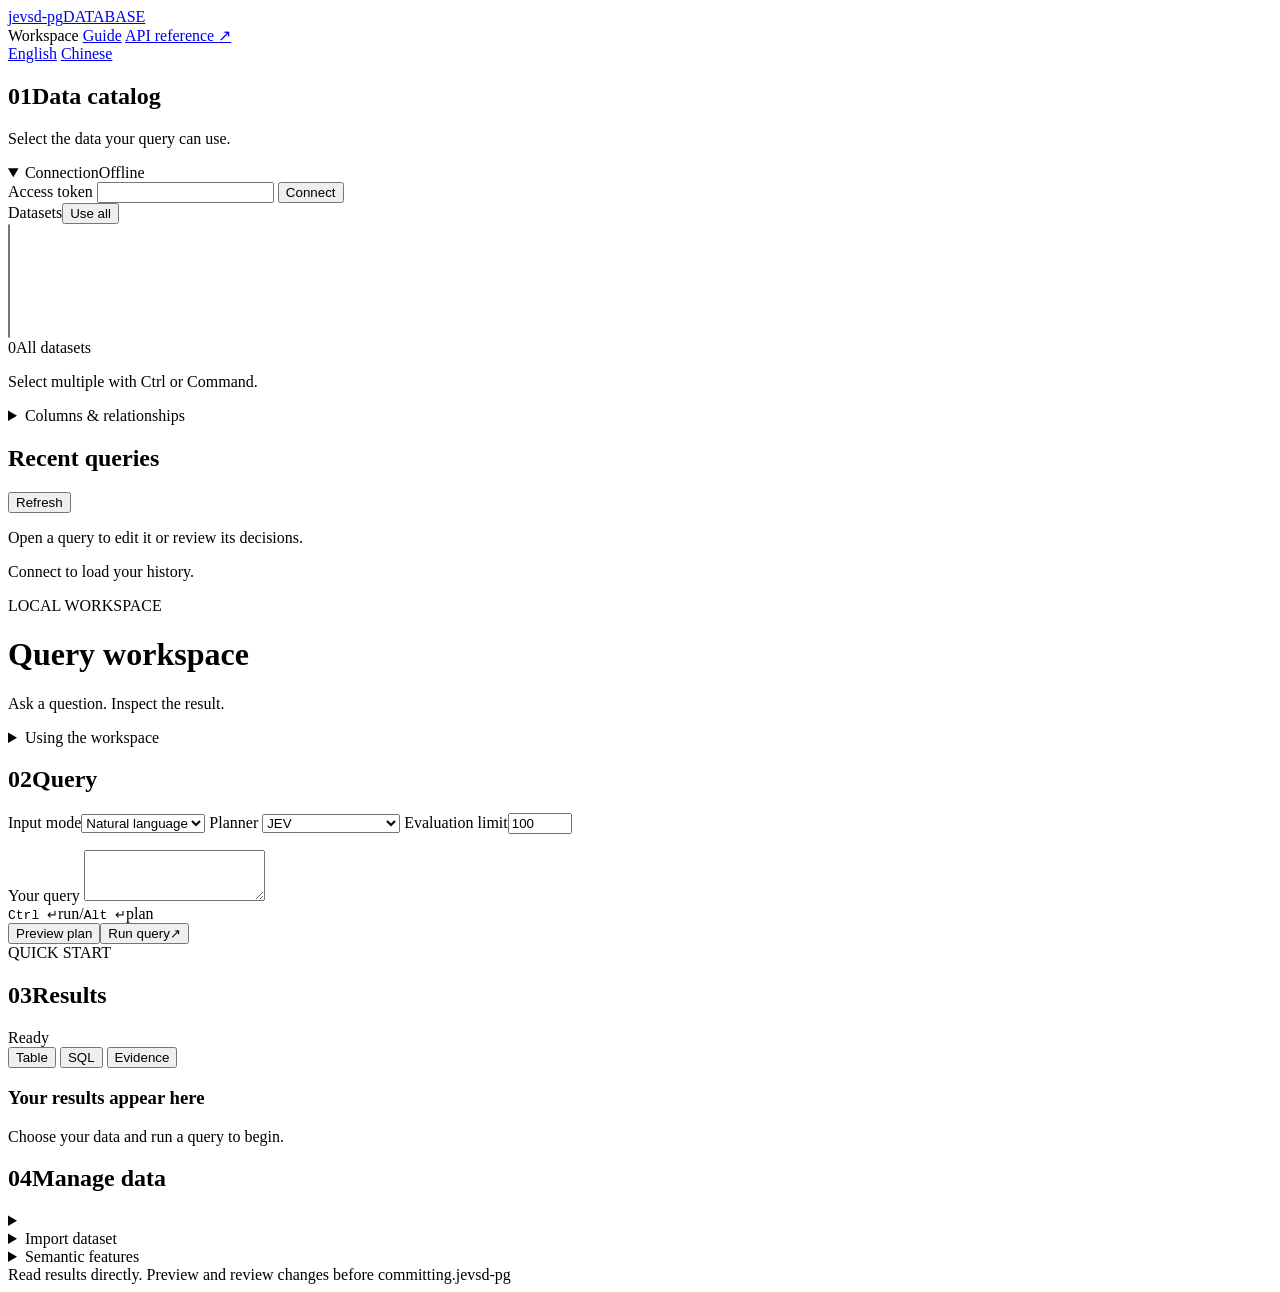
==== sdd/web/explore.html @ ecea7d8a "Rename to jevsd-pg and support configurable JEV providers" ====
<!doctype html>
<html lang="en">
  <head>
    <meta charset="utf-8" />
    <meta name="viewport" content="width=device-width,initial-scale=1" />
    <title>jevsd-pg · Database workspace</title>
    <link rel="stylesheet" href="/ask-assets/explore.css" />
    <script src="/ask-assets/locales.js" defer></script>
    <script src="/ask-assets/explore.js" defer></script>
    <script src="/ask-assets/features.js" defer></script>
    <script src="/ask-assets/hybrid-view.js" defer></script>
    <script src="/ask-assets/planning.js" defer></script>
    <script src="/ask-assets/history.js" defer></script>
    <script src="/ask-assets/text-import.js" defer></script>
  </head>
  <body>
    <header class="topbar">
      <a id="brand-home" class="brand" href="/ask" aria-label="jevsd-pg">
        <span class="mark" aria-hidden="true"
          ><i></i><i></i><i></i><i></i><i></i><i></i><i></i><i></i><i></i
        ></span>
        <span class="brand-name">jevsd-pg</span
        ><span class="brand-label" data-i18n="brand">DATABASE</span>
      </a>
      <nav class="topnav" data-i18n-aria-label="workspace">
        <span class="current" data-i18n="workspace">Workspace</span>
        <a href="#workspace-guide" data-i18n="workspaceGuide">Guide</a>
        <a href="/docs"
          ><span data-i18n="api">API reference</span> <span aria-hidden="true">↗</span></a
        >
      </nav>
      <nav class="language-switch" data-i18n-aria-label="language">
        <a href="/ask/en" data-language="en" data-i18n="english">English</a>
        <a href="/ask/zh" data-language="zh" data-i18n="chinese">Chinese</a>
      </nav>
    </header>
    <div class="app-layout">
      <aside class="sidebar" data-i18n-aria-label="catalog">
        <h2 class="section-label">
          <span class="index">01</span><span data-i18n="catalog">Data catalog</span>
        </h2>
        <p data-i18n="catalogHint">Select the data your query can use.</p>
        <details class="connection-block" id="connection-panel" open>
          <summary>
            <span data-i18n="connectionSettings">Connection</span
            ><span class="connection-badge" id="connection-badge"
              ><span id="connection" role="status" data-i18n="disconnected">Offline</span></span
            >
          </summary>
          <label for="token" data-i18n="token">Access token</label>
          <input
            id="token"
            type="password"
            autocomplete="off"
            data-i18n-placeholder="tokenPlaceholder"
          />
          <button id="connect" data-i18n="connect">Connect</button>
          <p id="connection-error" class="connection-error" role="alert" hidden></p>
        </details>
        <div class="sidebar-heading">
          <label for="datasets" data-i18n="datasets">Datasets</label
          ><button id="all-datasets" class="text-button" data-i18n="allDatasets">Use all</button>
        </div>
        <select id="datasets" multiple size="7" data-i18n-aria-label="datasets"></select>
        <div class="catalog-meta">
          <span id="catalog-count">0</span><span id="scope" data-i18n="scopeAll">All datasets</span>
        </div>
        <p class="hint" data-i18n="datasetHint">Select multiple with Ctrl or Command.</p>
        <details class="schema-disclosure">
          <summary data-i18n="columns">Columns & relationships</summary>
          <pre id="schema" data-i18n="catalogDisconnected">Connect to load your datasets.</pre>
        </details>
        <section class="history-panel" aria-labelledby="history-heading">
          <div class="sidebar-heading">
            <h2 id="history-heading" class="section-label" data-i18n="historyTitle">
              Recent queries
            </h2>
            <button id="refresh-history" class="text-button" data-i18n="historyRefresh">
              Refresh
            </button>
          </div>
          <p class="hint" data-i18n="historyHint">
            Open a query to edit it or review its decisions.
          </p>
          <p id="history-status" class="hint" role="status" data-i18n="historyConnect">
            Connect to load your history.
          </p>
          <ol id="history-list" class="history-list"></ol>
          <button id="history-more" class="text-button" data-i18n="historyMore" hidden>
            Load older queries
          </button>
        </section>
        <div class="sidebar-bottom">
          <span class="cross" aria-hidden="true"></span
          ><span data-i18n="localWorkspace">LOCAL WORKSPACE</span>
        </div>
      </aside>
      <main class="workspace">
        <div class="workspace-heading">
          <div>
            <h1 data-i18n="heading">Query workspace</h1>
            <p data-i18n="subtitle">Ask a question. Inspect the result.</p>
          </div>
          <div class="system-glyph" aria-hidden="true">
            <span></span><span></span><span></span><span></span>
          </div>
        </div>
        <section id="history-context" class="history-context" hidden>
          <div>
            <strong data-i18n="historyEditing">Editing a saved query</strong>
            <p id="history-original"></p>
            <p class="hint" data-i18n="historyPreserved">
              Your next run creates a new entry. The original query is kept.
            </p>
          </div>
          <div class="button-group">
            <button
              id="history-edit-question"
              type="button"
              class="secondary"
              data-i18n="historyEditQuestion"
            >
              Edit question
            </button>
            <button
              id="history-edit-sql"
              type="button"
              class="secondary"
              data-i18n="historyEditSql"
            >
              Edit SQL
            </button>
            <button id="history-review" type="button" class="secondary" data-i18n="historyReview">
              Review saved decisions
            </button>
            <button id="history-new" type="button" class="text-button" data-i18n="historyNew">
              New query
            </button>
          </div>
          <p id="history-warning" class="hint" role="status" hidden></p>
        </section>
        <details id="workspace-guide" class="workspace-guide">
          <summary data-i18n="workspaceGuideTitle">Using the workspace</summary>
          <div class="guide-grid">
            <article>
              <h3 data-i18n="guideQueryTitle">Ask and preview</h3>
              <p data-i18n="guideQueryBody"></p>
            </article>
            <article>
              <h3 data-i18n="guideReviewTitle">Review an interpretation</h3>
              <p data-i18n="guideReviewBody"></p>
            </article>
            <article>
              <h3 data-i18n="guideHistoryTitle">Revise a saved query</h3>
              <p data-i18n="guideHistoryBody"></p>
            </article>
            <article>
              <h3 data-i18n="guideExtractTitle">Turn text into records</h3>
              <p data-i18n="guideExtractBody"></p>
            </article>
          </div>
          <p class="hint" data-i18n="guideStatesBody"></p>
        </details>
        <form id="query-form" class="query-panel">
          <div class="query-toolbar">
            <h2 class="section-label">
              <span class="index">02</span><span data-i18n="query">Query</span>
            </h2>
            <div class="query-controls">
              <label
                ><span class="sr-only" data-i18n="input">Input mode</span
                ><select id="mode">
                  <option value="natural" data-i18n="natural">Natural language</option>
                  <option value="sql">SQL</option>
                </select></label
              >
              <label><span class="sr-only" data-i18n="plannerMode">Planner</span>
                <select id="planner-mode" aria-label="Planner" data-i18n-aria-label="plannerMode">
                  <option value="jev" data-i18n="jevMode">JEV</option>
                  <option value="hybrid" data-i18n="hybridMode">Hybrid · LLM + JEV</option>
                </select></label>
              <label for="budget" data-i18n-title="budgetHint"
                ><span data-i18n="budget">Evaluation limit</span
                ><input id="budget" type="number" min="0" max="1000" value="100"
              /></label>
            </div>
          </div>
          <p id="planner-help" class="planner-help" aria-live="polite"></p>
          <div class="editor">
            <label class="sr-only" for="question" data-i18n="question">Your query</label>
            <textarea
              id="question"
              rows="3"
              maxlength="30000"
              spellcheck="false"
              data-i18n-placeholder="questionPlaceholder"
              required
            ></textarea>
          </div>
          <div class="query-actions">
            <span class="shortcut"
              ><kbd>Ctrl ↵</kbd><span data-i18n="runShortcut">run</span
              ><span class="divider">/</span><kbd>Alt ↵</kbd
              ><span data-i18n="planShortcut">plan</span></span
            >
            <div class="button-group">
              <button type="button" id="preview" class="secondary" data-i18n="plan">
                Preview plan</button
              ><button type="submit" id="run">
                <span data-i18n="run">Run query</span><span aria-hidden="true">↗</span>
              </button>
            </div>
          </div>
        </form>
        <div class="examples" id="examples"><span data-i18n="examples">QUICK START</span></div>
        <section id="output" class="output" aria-live="polite">
          <div class="output-heading">
            <h2 class="section-label">
              <span class="index">03</span><span data-i18n="results">Results</span>
            </h2>
            <span id="status" role="status" data-i18n="ready">Ready</span>
          </div>
          <section id="planning-review" class="planning-review" hidden>
            <h3 data-i18n="reviewTitle">Review the interpretation</h3>
            <p id="review-request" class="review-request"></p>
            <p id="review-reason"></p>
            <p class="hint" data-i18n="reviewHint">
              Change a decision, then rebuild the plan. No query runs during correction.
            </p>
            <div class="review-proposal">
              <h4 id="review-proposal-title"></h4>
              <p id="review-proposal-note" class="hint"></p>
              <pre id="review-proposal-sql"></pre>
              <button
                id="edit-proposal-sql"
                type="button"
                class="secondary"
                data-i18n="reviewSql"
                hidden
              >
                Edit proposed SQL
              </button>
            </div>
            <div id="review-unresolved" class="review-unresolved" hidden>
              <h4 data-i18n="reviewUnresolvedTitle">Unresolved parts</h4>
              <ul id="review-unresolved-list"></ul>
            </div>
            <div id="review-decisions"></div>
            <details id="review-more">
              <summary data-i18n="reviewAll">All planning decisions</summary>
              <div id="review-other-decisions"></div>
            </details>
            <p class="hint" data-i18n="reviewScoreHint">
              Model scores express uncertainty; they are not measured accuracy.
            </p>
            <div class="actions">
              <button id="rebuild-plan" class="secondary" data-i18n="reviewRebuild">
                Rebuild plan
              </button>
              <button id="confirm-plan" data-i18n="reviewConfirm">Confirm and run query</button>
            </div>
          </section>
          <div class="result-tabs" role="tablist" data-i18n-aria-label="results">
            <button
              id="tab-table"
              role="tab"
              aria-selected="true"
              aria-controls="panel-table"
              data-i18n="tableTab"
            >
              Table
            </button>
            <button
              id="tab-sql"
              role="tab"
              aria-selected="false"
              tabindex="-1"
              aria-controls="panel-sql"
              data-i18n="sqlTab"
            >
              SQL
            </button>
            <button
              id="tab-evidence"
              role="tab"
              aria-selected="false"
              tabindex="-1"
              aria-controls="panel-evidence"
              data-i18n="evidenceTab"
            >
              Evidence
            </button>
          </div>
          <div id="metrics" class="metrics"></div>
          <div id="panel-table" role="tabpanel" aria-labelledby="tab-table" tabindex="0">
            <div id="output-empty" class="empty-state">
              <div class="empty-symbol" aria-hidden="true"></div>
              <h3 data-i18n="emptyTitle">Your results appear here</h3>
              <p data-i18n="emptyHint">Choose your data and run a query to begin.</p>
            </div>
            <p id="answer"></p>
            <div id="table"></div>
          </div>
          <div
            id="panel-sql"
            class="code-panel"
            role="tabpanel"
            aria-labelledby="tab-sql"
            tabindex="0"
            hidden
          >
            <span class="code-label" data-i18n="generatedSql">Generated SQL</span>
            <pre id="sql" data-i18n="noSql">No query generated yet.</pre>
            <button id="review-sql" class="secondary" data-i18n="reviewSql" hidden>
              Edit proposed SQL
            </button>
          </div>
          <div
            id="panel-evidence"
            class="code-panel"
            role="tabpanel"
            aria-labelledby="tab-evidence"
            tabindex="0"
            hidden
          >
            <span class="code-label" data-i18n="evidence">Plan & semantic evidence</span>
            <pre id="details" data-i18n="noEvidence">
Run a query to inspect its plan and evidence.</pre
            >
          </div>
          <div id="mutation" hidden>
            <strong data-i18n="mutationTitle">Review this change</strong>
            <p id="mutation-description"></p>
            <span class="code-label" data-i18n="proposedValues">Proposed values</span>
            <pre id="mutation-values"></pre>
            <button id="commit" data-i18n="commit">Commit changes</button>
          </div>
        </section>
        <h2 class="section-label tools-heading">
          <span class="index">04</span><span data-i18n="dataTools">Manage data</span>
        </h2>
        <div class="tools">
          <details id="text-import-panel" class="tool">
            <summary data-extract-label="title"></summary>
            <div class="tool-body">
              <p data-extract-label="hint"></p>
              <fieldset id="extract-definition">
                <label for="extract-destination" data-extract-label="destination"></label><select id="extract-destination"></select>
                <label for="extract-dataset-name" data-extract-label="name"></label><input id="extract-dataset-name" maxlength="120" />
                <label for="extract-row" data-extract-label="row"></label><textarea id="extract-row" rows="2" maxlength="4000"></textarea>
                <label for="extract-mode" data-extract-label="mode"></label><select id="extract-mode"></select>
                <h3 data-extract-label="columns"></h3><div id="extract-columns"></div>
                <button id="extract-add-column" type="button" class="secondary" data-extract-label="add"></button>
                <label for="extract-source" data-extract-label="source"></label><textarea id="extract-source" rows="8" spellcheck="false"></textarea>
                <div class="actions"><button id="extract-file-button" type="button" class="secondary" data-extract-label="file"></button><span id="extract-file-name"></span></div><input id="extract-file" type="file" accept=".txt,text/plain" hidden />
                <label class="extract-check"><input id="extract-automatic" type="checkbox" /><span data-extract-label="automatic"></span></label>
                <button id="extract-run" type="button" data-extract-label="run"></button>
              </fieldset>
              <p id="extract-status" role="status" aria-live="polite"></p>
              <div id="extract-results"></div>
              <button id="extract-commit" type="button" data-extract-label="commit" hidden></button>
            </div>
          </details>
          <details id="import-panel" class="tool">
            <summary data-i18n="importTitle">Import dataset</summary>
            <div class="tool-body">
              <p data-i18n="importHint">
                Paste a JSON object with a name and rows. Column types are inferred unless provided.
              </p>
              <label for="import-json" data-i18n="datasetJson">Dataset JSON</label>
              <textarea
                id="import-json"
                rows="4"
                spellcheck="false"
                placeholder='{"name":"dataset","rows":[{"id":1,"value":42}],"primary_key":["id"]}'
              ></textarea>
              <div class="actions">
                <span id="import-status" role="status"></span
                ><button id="import" data-i18n="importAction">Import dataset</button>
              </div>
            </div>
          </details>
          <details id="feature-panel" class="tool">
            <summary data-i18n="featureTitle">Semantic features</summary>
            <div class="tool-body">
              <p data-i18n="featureHint">
                Define a meaning, test it, and activate a reviewed revision for future queries.
              </p>
              <label for="features" data-i18n="feature">Feature</label
              ><select id="features">
                <option value="" data-i18n="chooseFeature">Choose a feature</option>
              </select>
              <div class="actions">
                <button id="new-feature" class="secondary" data-i18n="newFeature">
                  New definition</button
                ><button id="preview-feature" class="secondary" data-i18n="testFeature">
                  Test definition</button
                ><button id="refresh-features" class="secondary" data-i18n="refreshFeatures">
                  Refresh coverage
                </button>
              </div>
              <label for="feature-json" data-i18n="definition">Definition</label>
              <textarea
                id="feature-json"
                rows="7"
                spellcheck="false"
                placeholder='{"dataset_id":"…","name":"…","column":"…","definition":"…","kind":"noul","context_columns":[],"aliases":[],"maintain":false}'
              ></textarea>
              <div class="actions">
                <span id="feature-status" role="status"></span
                ><button id="create-feature" data-i18n="saveFeature">Save candidate</button>
              </div>
              <label for="feature-review" data-i18n="review">Review examples & reason</label>
              <textarea
                id="feature-review"
                rows="4"
                spellcheck="false"
                data-i18n-placeholder="reviewPlaceholder"
              ></textarea>
              <div class="actions">
                <button id="activate-feature" data-i18n="activateFeature">Activate revision</button>
              </div>
              <details class="feature-evidence">
                <summary data-i18n="featureEvidence">Feature evidence & maintenance</summary>
                <pre id="feature-details"></pre>
              </details>
            </div>
          </details>
        </div>
        <footer>
          <span data-i18n="footer"
            >Read results directly. Preview and review changes before committing.</span
          ><span class="footer-mark" aria-hidden="true">jevsd-pg</span>
        </footer>
      </main>
    </div>
  </body>
</html>
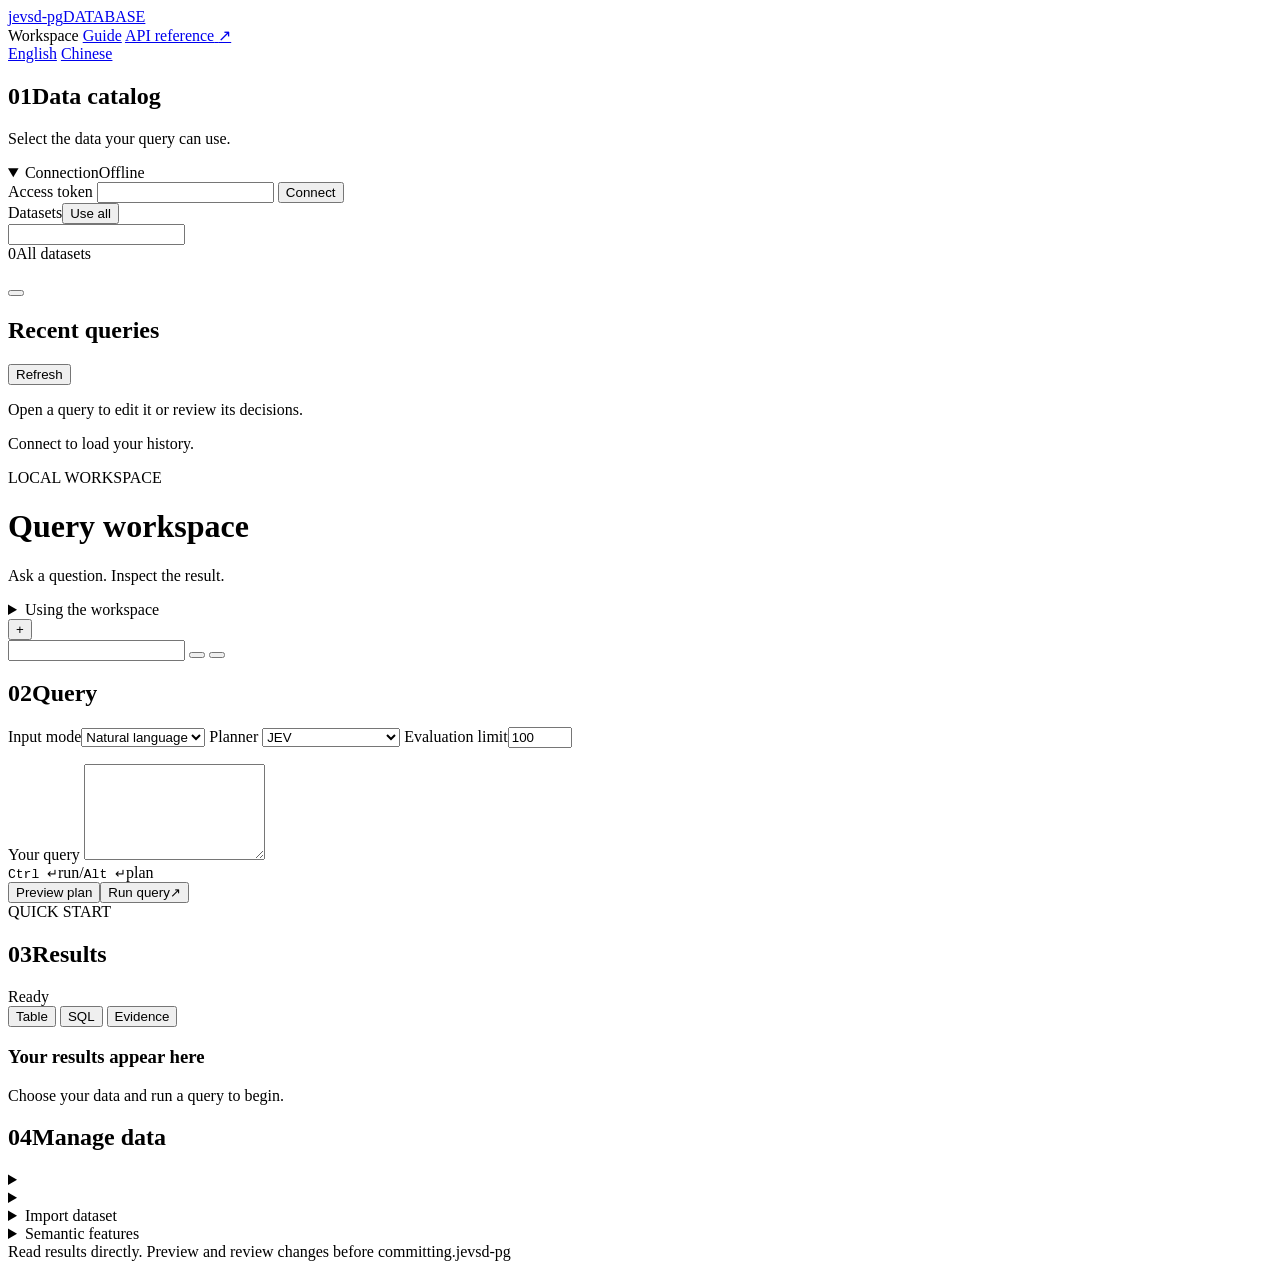
==== commit 51f973ed: "Add bounded application reads and an analyst workspace" ====
--- a/sdd/web/explore.html
+++ b/sdd/web/explore.html
@@ -5,6 +5,7 @@
     <meta name="viewport" content="width=device-width,initial-scale=1" />
     <title>jevsd-pg · Database workspace</title>
     <link rel="stylesheet" href="/ask-assets/explore.css" />
+    <link rel="stylesheet" href="/ask-assets/workspace.css" />
     <script src="/ask-assets/locales.js" defer></script>
     <script src="/ask-assets/explore.js" defer></script>
     <script src="/ask-assets/features.js" defer></script>
@@ -12,6 +13,10 @@
     <script src="/ask-assets/planning.js" defer></script>
     <script src="/ask-assets/history.js" defer></script>
     <script src="/ask-assets/text-import.js" defer></script>
+    <script src="/ask-assets/result-grid.js" defer></script>
+    <script src="/ask-assets/workspace.js" defer></script>
+    <script src="/ask-assets/csv-import.js" defer></script>
+    <script src="/ask-assets/table-view.js" defer></script>
   </head>
   <body>
     <header class="topbar">
@@ -61,12 +66,20 @@
           <label for="datasets" data-i18n="datasets">Datasets</label
           ><button id="all-datasets" class="text-button" data-i18n="allDatasets">Use all</button>
         </div>
-        <select id="datasets" multiple size="7" data-i18n-aria-label="datasets"></select>
+        <input
+          id="catalog-search"
+          type="search"
+          data-i18n-placeholder="findTables"
+          data-i18n-aria-label="findTables"
+        />
+        <select id="datasets" multiple hidden data-i18n-aria-label="datasets"></select>
+        <div id="catalog-browser" class="catalog-browser"></div>
         <div class="catalog-meta">
           <span id="catalog-count">0</span><span id="scope" data-i18n="scopeAll">All datasets</span>
         </div>
-        <p class="hint" data-i18n="datasetHint">Select multiple with Ctrl or Command.</p>
-        <details class="schema-disclosure">
+        <p class="hint" data-i18n="catalogBrowseHint"></p>
+        <button id="open-csv" type="button" class="secondary" data-i18n="csvTitle"></button>
+        <details class="schema-disclosure" hidden>
           <summary data-i18n="columns">Columns & relationships</summary>
           <pre id="schema" data-i18n="catalogDisconnected">Connect to load your datasets.</pre>
         </details>
@@ -162,6 +175,29 @@
           <p class="hint" data-i18n="guideStatesBody"></p>
         </details>
         <form id="query-form" class="query-panel">
+          <div class="query-documents">
+            <div id="query-tabs" data-i18n-aria-label="queryTabs"></div>
+            <button id="new-query-tab" type="button" class="text-button" data-i18n-title="newQuery">
+              +
+            </button>
+          </div>
+          <div class="document-actions">
+            <input id="query-name" maxlength="80" data-i18n-aria-label="queryName" />
+            <span id="draft-status" class="hint" role="status"></span>
+            <button
+              id="open-sql-file"
+              type="button"
+              class="text-button"
+              data-i18n="openSql"
+            ></button>
+            <button
+              id="save-sql-file"
+              type="button"
+              class="text-button"
+              data-i18n="saveSql"
+            ></button>
+            <input id="sql-file" type="file" accept=".sql,.txt,text/plain" hidden />
+          </div>
           <div class="query-toolbar">
             <h2 class="section-label">
               <span class="index">02</span><span data-i18n="query">Query</span>
@@ -174,11 +210,13 @@
                   <option value="sql">SQL</option>
                 </select></label
               >
-              <label><span class="sr-only" data-i18n="plannerMode">Planner</span>
+              <label
+                ><span class="sr-only" data-i18n="plannerMode">Planner</span>
                 <select id="planner-mode" aria-label="Planner" data-i18n-aria-label="plannerMode">
                   <option value="jev" data-i18n="jevMode">JEV</option>
                   <option value="hybrid" data-i18n="hybridMode">Hybrid · LLM + JEV</option>
-                </select></label>
+                </select></label
+              >
               <label for="budget" data-i18n-title="budgetHint"
                 ><span data-i18n="budget">Evaluation limit</span
                 ><input id="budget" type="number" min="0" max="1000" value="100"
@@ -190,7 +228,7 @@
             <label class="sr-only" for="question" data-i18n="question">Your query</label>
             <textarea
               id="question"
-              rows="3"
+              rows="6"
               maxlength="30000"
               spellcheck="false"
               data-i18n-placeholder="questionPlaceholder"
@@ -299,7 +337,42 @@
               <p data-i18n="emptyHint">Choose your data and run a query to begin.</p>
             </div>
             <p id="answer"></p>
+            <div id="result-tools" class="result-tools" hidden>
+              <input
+                id="result-filter"
+                type="search"
+                data-i18n-placeholder="filterResults"
+                data-i18n-aria-label="filterResults"
+              />
+              <button
+                id="export-csv"
+                type="button"
+                class="secondary"
+                data-i18n="exportCsv"
+              ></button>
+              <button
+                id="export-json"
+                type="button"
+                class="text-button"
+                data-i18n="exportJson"
+              ></button>
+            </div>
             <div id="table"></div>
+            <div id="result-pages" class="result-pages" hidden>
+              <span id="result-range" role="status"></span>
+              <button
+                id="result-prev"
+                type="button"
+                class="text-button"
+                data-i18n="previousPage"
+              ></button>
+              <button
+                id="result-next"
+                type="button"
+                class="text-button"
+                data-i18n="nextPage"
+              ></button>
+            </div>
           </div>
           <div
             id="panel-sql"
@@ -340,20 +413,85 @@
           <span class="index">04</span><span data-i18n="dataTools">Manage data</span>
         </h2>
         <div class="tools">
+          <details id="csv-panel" class="tool">
+            <summary data-i18n="csvTitle"></summary>
+            <div class="tool-body">
+              <p data-i18n="csvHint"></p>
+              <label for="csv-file" data-i18n="csvFile"></label>
+              <input
+                id="csv-file"
+                type="file"
+                accept=".csv,.tsv,text/csv,text/tab-separated-values"
+              />
+              <div class="csv-settings">
+                <label
+                  ><span data-i18n="csvName"></span><input id="csv-name" maxlength="120"
+                /></label>
+                <label
+                  ><span data-i18n="csvDelimiter"></span
+                  ><select id="csv-delimiter">
+                    <option value="auto" data-i18n="detectDelimiter"></option>
+                    <option value="," data-i18n="commaDelimiter"></option>
+                    <option value=";" data-i18n="semicolonDelimiter"></option>
+                    <option value="tab" data-i18n="tabDelimiter"></option>
+                    <option value="|" data-i18n="pipeDelimiter"></option></select
+                ></label>
+              </div>
+              <label class="inline-check"
+                ><input id="csv-null" type="checkbox" checked /><span data-i18n="csvNull"></span
+              ></label>
+              <div id="csv-columns" class="csv-columns"></div>
+              <div id="csv-sample" class="csv-sample"></div>
+              <p id="csv-status" role="status"></p>
+              <div class="actions">
+                <button
+                  id="csv-preview"
+                  type="button"
+                  class="secondary"
+                  data-i18n="csvPreview"
+                ></button>
+                <button id="csv-create" type="button" disabled data-i18n="csvCreate"></button>
+              </div>
+            </div>
+          </details>
           <details id="text-import-panel" class="tool">
             <summary data-extract-label="title"></summary>
             <div class="tool-body">
               <p data-extract-label="hint"></p>
               <fieldset id="extract-definition">
-                <label for="extract-destination" data-extract-label="destination"></label><select id="extract-destination"></select>
-                <label for="extract-dataset-name" data-extract-label="name"></label><input id="extract-dataset-name" maxlength="120" />
-                <label for="extract-row" data-extract-label="row"></label><textarea id="extract-row" rows="2" maxlength="4000"></textarea>
-                <label for="extract-mode" data-extract-label="mode"></label><select id="extract-mode"></select>
-                <h3 data-extract-label="columns"></h3><div id="extract-columns"></div>
-                <button id="extract-add-column" type="button" class="secondary" data-extract-label="add"></button>
-                <label for="extract-source" data-extract-label="source"></label><textarea id="extract-source" rows="8" spellcheck="false"></textarea>
-                <div class="actions"><button id="extract-file-button" type="button" class="secondary" data-extract-label="file"></button><span id="extract-file-name"></span></div><input id="extract-file" type="file" accept=".txt,text/plain" hidden />
-                <label class="extract-check"><input id="extract-automatic" type="checkbox" /><span data-extract-label="automatic"></span></label>
+                <label for="extract-destination" data-extract-label="destination"></label
+                ><select id="extract-destination"></select>
+                <label for="extract-dataset-name" data-extract-label="name"></label
+                ><input id="extract-dataset-name" maxlength="120" />
+                <label for="extract-row" data-extract-label="row"></label
+                ><textarea id="extract-row" rows="2" maxlength="4000"></textarea>
+                <label for="extract-mode" data-extract-label="mode"></label
+                ><select id="extract-mode"></select>
+                <h3 data-extract-label="columns"></h3>
+                <div id="extract-columns"></div>
+                <button
+                  id="extract-add-column"
+                  type="button"
+                  class="secondary"
+                  data-extract-label="add"
+                ></button>
+                <label for="extract-source" data-extract-label="source"></label
+                ><textarea id="extract-source" rows="8" spellcheck="false"></textarea>
+                <div class="actions">
+                  <button
+                    id="extract-file-button"
+                    type="button"
+                    class="secondary"
+                    data-extract-label="file"
+                  ></button
+                  ><span id="extract-file-name"></span>
+                </div>
+                <input id="extract-file" type="file" accept=".txt,text/plain" hidden />
+                <label class="extract-check"
+                  ><input id="extract-automatic" type="checkbox" /><span
+                    data-extract-label="automatic"
+                  ></span
+                ></label>
                 <button id="extract-run" type="button" data-extract-label="run"></button>
               </fieldset>
               <p id="extract-status" role="status" aria-live="polite"></p>
@@ -434,5 +572,60 @@
         </footer>
       </main>
     </div>
+    <dialog id="cell-dialog" class="cell-dialog">
+      <div class="sidebar-heading">
+        <h2 id="cell-title"></h2>
+        <button id="cell-close" type="button" class="text-button" data-i18n="closeCell"></button>
+      </div>
+      <p id="cell-kind" class="hint"></p>
+      <textarea id="cell-value" rows="12" readonly></textarea>
+      <button id="cell-copy" type="button" class="secondary" data-i18n="copyCell"></button>
+    </dialog>
+    <dialog id="table-browser" class="table-browser-dialog" aria-labelledby="browse-title">
+      <div class="browse-heading">
+        <h2 id="browse-title"></h2>
+        <button id="browse-close" type="button" class="secondary" data-i18n="closeCell"></button>
+      </div>
+      <p class="hint" data-i18n="liveBrowseHint"></p>
+      <form id="browse-filter-form" class="browse-filters">
+        <label
+          ><span data-i18n="filterColumn"></span
+          ><select id="browse-column"></select
+        ></label>
+        <label
+          ><span data-i18n="filterOperator"></span
+          ><select id="browse-op">
+            <option value="eq">=</option>
+            <option value="ne">≠</option>
+            <option value="gte">≥</option>
+            <option value="lte">≤</option>
+            <option value="prefix" data-i18n="prefixFilter"></option>
+            <option value="is_null">IS NULL</option>
+            <option value="not_null">IS NOT NULL</option>
+          </select></label
+        >
+        <label
+          ><span data-i18n="filterValue"></span><input id="browse-value" maxlength="4000"
+        /></label>
+        <button type="submit" data-i18n="applyFilter"></button>
+        <button id="browse-reset" type="button" class="secondary" data-i18n="resetFilter"></button>
+      </form>
+      <details class="browse-projection">
+        <summary data-i18n="chooseColumns"></summary>
+        <div id="browse-columns"></div>
+      </details>
+      <p id="browse-status" class="hint" role="status"></p>
+      <div id="browse-grid" class="browse-grid"></div>
+      <div class="browse-footer">
+        <button id="browse-prev" type="button" class="secondary" data-i18n="previousPage"></button
+        ><button id="browse-next" type="button" class="secondary" data-i18n="nextPage"></button
+        ><button
+          id="browse-export"
+          type="button"
+          class="text-button"
+          data-i18n="exportPage"
+        ></button>
+      </div>
+    </dialog>
   </body>
 </html>
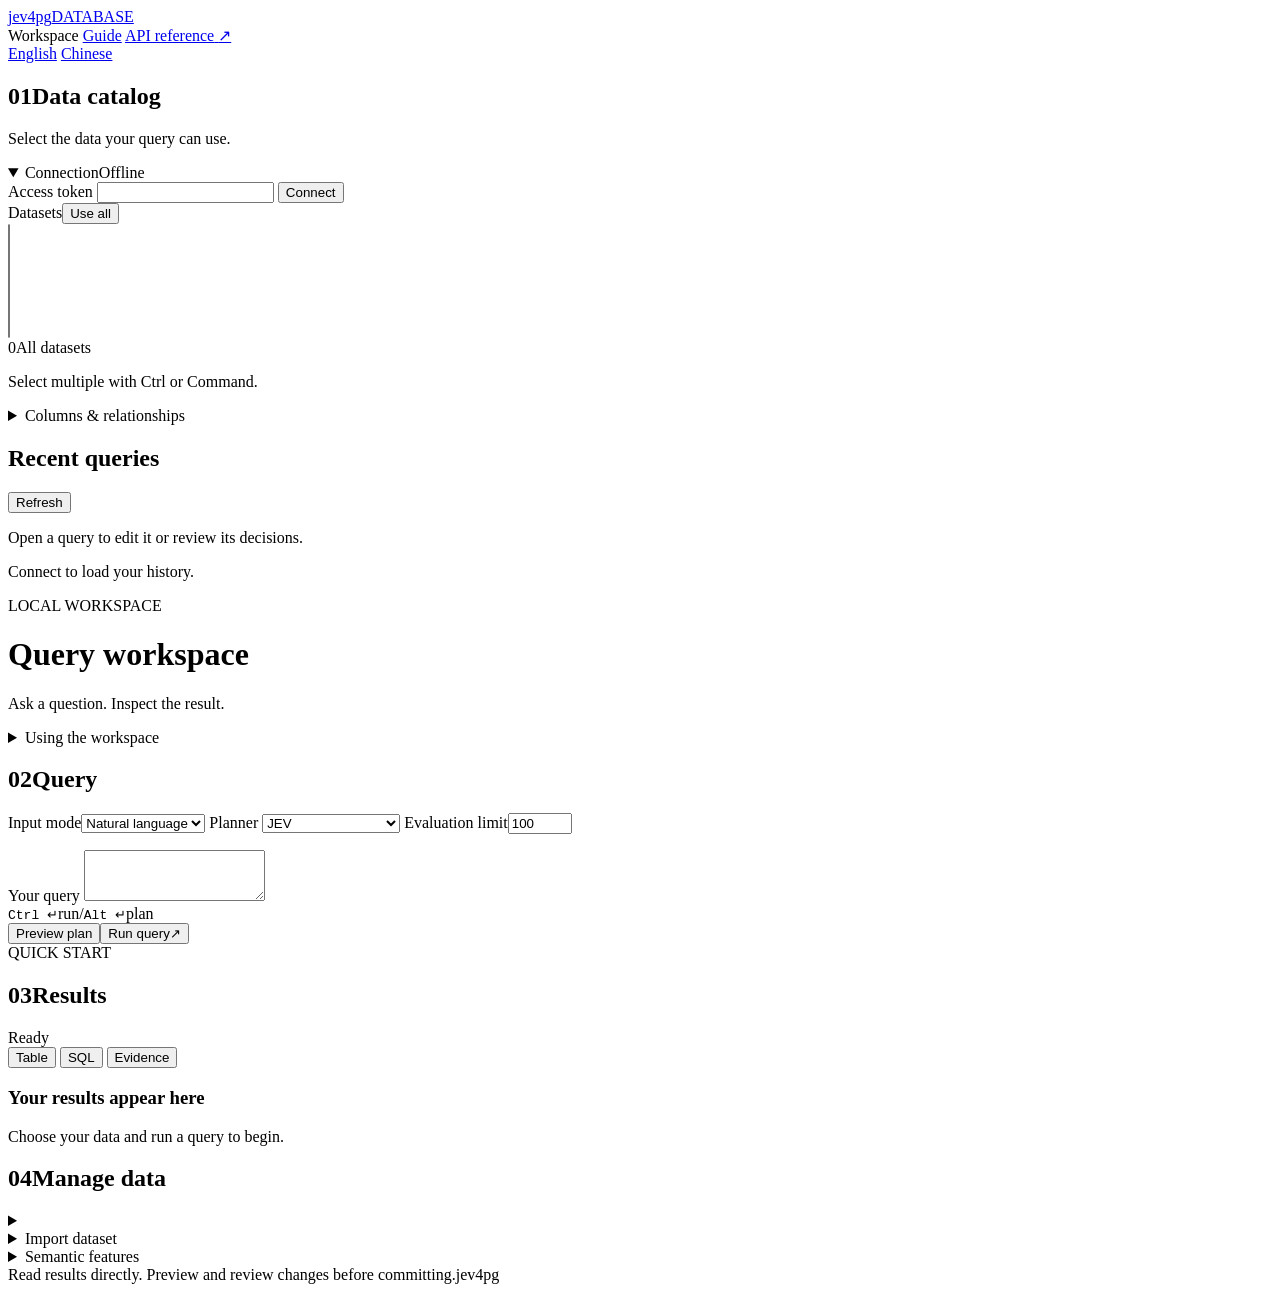
==== commit 81a0171d: "Rename project to jev4pg, including website links and product media" ====
--- a/sdd/web/explore.html
+++ b/sdd/web/explore.html
@@ -3,9 +3,8 @@
   <head>
     <meta charset="utf-8" />
     <meta name="viewport" content="width=device-width,initial-scale=1" />
-    <title>jevsd-pg · Database workspace</title>
+    <title>jev4pg · Database workspace</title>
     <link rel="stylesheet" href="/ask-assets/explore.css" />
-    <link rel="stylesheet" href="/ask-assets/workspace.css" />
     <script src="/ask-assets/locales.js" defer></script>
     <script src="/ask-assets/explore.js" defer></script>
     <script src="/ask-assets/features.js" defer></script>
@@ -13,18 +12,14 @@
     <script src="/ask-assets/planning.js" defer></script>
     <script src="/ask-assets/history.js" defer></script>
     <script src="/ask-assets/text-import.js" defer></script>
-    <script src="/ask-assets/result-grid.js" defer></script>
-    <script src="/ask-assets/workspace.js" defer></script>
-    <script src="/ask-assets/csv-import.js" defer></script>
-    <script src="/ask-assets/table-view.js" defer></script>
   </head>
   <body>
     <header class="topbar">
-      <a id="brand-home" class="brand" href="/ask" aria-label="jevsd-pg">
+      <a id="brand-home" class="brand" href="/ask" aria-label="jev4pg">
         <span class="mark" aria-hidden="true"
           ><i></i><i></i><i></i><i></i><i></i><i></i><i></i><i></i><i></i
         ></span>
-        <span class="brand-name">jevsd-pg</span
+        <span class="brand-name">jev4pg</span
         ><span class="brand-label" data-i18n="brand">DATABASE</span>
       </a>
       <nav class="topnav" data-i18n-aria-label="workspace">
@@ -66,20 +61,12 @@
           <label for="datasets" data-i18n="datasets">Datasets</label
           ><button id="all-datasets" class="text-button" data-i18n="allDatasets">Use all</button>
         </div>
-        <input
-          id="catalog-search"
-          type="search"
-          data-i18n-placeholder="findTables"
-          data-i18n-aria-label="findTables"
-        />
-        <select id="datasets" multiple hidden data-i18n-aria-label="datasets"></select>
-        <div id="catalog-browser" class="catalog-browser"></div>
+        <select id="datasets" multiple size="7" data-i18n-aria-label="datasets"></select>
         <div class="catalog-meta">
           <span id="catalog-count">0</span><span id="scope" data-i18n="scopeAll">All datasets</span>
         </div>
-        <p class="hint" data-i18n="catalogBrowseHint"></p>
-        <button id="open-csv" type="button" class="secondary" data-i18n="csvTitle"></button>
-        <details class="schema-disclosure" hidden>
+        <p class="hint" data-i18n="datasetHint">Select multiple with Ctrl or Command.</p>
+        <details class="schema-disclosure">
           <summary data-i18n="columns">Columns & relationships</summary>
           <pre id="schema" data-i18n="catalogDisconnected">Connect to load your datasets.</pre>
         </details>
@@ -175,29 +162,6 @@
           <p class="hint" data-i18n="guideStatesBody"></p>
         </details>
         <form id="query-form" class="query-panel">
-          <div class="query-documents">
-            <div id="query-tabs" data-i18n-aria-label="queryTabs"></div>
-            <button id="new-query-tab" type="button" class="text-button" data-i18n-title="newQuery">
-              +
-            </button>
-          </div>
-          <div class="document-actions">
-            <input id="query-name" maxlength="80" data-i18n-aria-label="queryName" />
-            <span id="draft-status" class="hint" role="status"></span>
-            <button
-              id="open-sql-file"
-              type="button"
-              class="text-button"
-              data-i18n="openSql"
-            ></button>
-            <button
-              id="save-sql-file"
-              type="button"
-              class="text-button"
-              data-i18n="saveSql"
-            ></button>
-            <input id="sql-file" type="file" accept=".sql,.txt,text/plain" hidden />
-          </div>
           <div class="query-toolbar">
             <h2 class="section-label">
               <span class="index">02</span><span data-i18n="query">Query</span>
@@ -210,13 +174,11 @@
                   <option value="sql">SQL</option>
                 </select></label
               >
-              <label
-                ><span class="sr-only" data-i18n="plannerMode">Planner</span>
+              <label><span class="sr-only" data-i18n="plannerMode">Planner</span>
                 <select id="planner-mode" aria-label="Planner" data-i18n-aria-label="plannerMode">
                   <option value="jev" data-i18n="jevMode">JEV</option>
                   <option value="hybrid" data-i18n="hybridMode">Hybrid · LLM + JEV</option>
-                </select></label
-              >
+                </select></label>
               <label for="budget" data-i18n-title="budgetHint"
                 ><span data-i18n="budget">Evaluation limit</span
                 ><input id="budget" type="number" min="0" max="1000" value="100"
@@ -228,7 +190,7 @@
             <label class="sr-only" for="question" data-i18n="question">Your query</label>
             <textarea
               id="question"
-              rows="6"
+              rows="3"
               maxlength="30000"
               spellcheck="false"
               data-i18n-placeholder="questionPlaceholder"
@@ -337,42 +299,7 @@
               <p data-i18n="emptyHint">Choose your data and run a query to begin.</p>
             </div>
             <p id="answer"></p>
-            <div id="result-tools" class="result-tools" hidden>
-              <input
-                id="result-filter"
-                type="search"
-                data-i18n-placeholder="filterResults"
-                data-i18n-aria-label="filterResults"
-              />
-              <button
-                id="export-csv"
-                type="button"
-                class="secondary"
-                data-i18n="exportCsv"
-              ></button>
-              <button
-                id="export-json"
-                type="button"
-                class="text-button"
-                data-i18n="exportJson"
-              ></button>
-            </div>
             <div id="table"></div>
-            <div id="result-pages" class="result-pages" hidden>
-              <span id="result-range" role="status"></span>
-              <button
-                id="result-prev"
-                type="button"
-                class="text-button"
-                data-i18n="previousPage"
-              ></button>
-              <button
-                id="result-next"
-                type="button"
-                class="text-button"
-                data-i18n="nextPage"
-              ></button>
-            </div>
           </div>
           <div
             id="panel-sql"
@@ -413,85 +340,20 @@
           <span class="index">04</span><span data-i18n="dataTools">Manage data</span>
         </h2>
         <div class="tools">
-          <details id="csv-panel" class="tool">
-            <summary data-i18n="csvTitle"></summary>
-            <div class="tool-body">
-              <p data-i18n="csvHint"></p>
-              <label for="csv-file" data-i18n="csvFile"></label>
-              <input
-                id="csv-file"
-                type="file"
-                accept=".csv,.tsv,text/csv,text/tab-separated-values"
-              />
-              <div class="csv-settings">
-                <label
-                  ><span data-i18n="csvName"></span><input id="csv-name" maxlength="120"
-                /></label>
-                <label
-                  ><span data-i18n="csvDelimiter"></span
-                  ><select id="csv-delimiter">
-                    <option value="auto" data-i18n="detectDelimiter"></option>
-                    <option value="," data-i18n="commaDelimiter"></option>
-                    <option value=";" data-i18n="semicolonDelimiter"></option>
-                    <option value="tab" data-i18n="tabDelimiter"></option>
-                    <option value="|" data-i18n="pipeDelimiter"></option></select
-                ></label>
-              </div>
-              <label class="inline-check"
-                ><input id="csv-null" type="checkbox" checked /><span data-i18n="csvNull"></span
-              ></label>
-              <div id="csv-columns" class="csv-columns"></div>
-              <div id="csv-sample" class="csv-sample"></div>
-              <p id="csv-status" role="status"></p>
-              <div class="actions">
-                <button
-                  id="csv-preview"
-                  type="button"
-                  class="secondary"
-                  data-i18n="csvPreview"
-                ></button>
-                <button id="csv-create" type="button" disabled data-i18n="csvCreate"></button>
-              </div>
-            </div>
-          </details>
           <details id="text-import-panel" class="tool">
             <summary data-extract-label="title"></summary>
             <div class="tool-body">
               <p data-extract-label="hint"></p>
               <fieldset id="extract-definition">
-                <label for="extract-destination" data-extract-label="destination"></label
-                ><select id="extract-destination"></select>
-                <label for="extract-dataset-name" data-extract-label="name"></label
-                ><input id="extract-dataset-name" maxlength="120" />
-                <label for="extract-row" data-extract-label="row"></label
-                ><textarea id="extract-row" rows="2" maxlength="4000"></textarea>
-                <label for="extract-mode" data-extract-label="mode"></label
-                ><select id="extract-mode"></select>
-                <h3 data-extract-label="columns"></h3>
-                <div id="extract-columns"></div>
-                <button
-                  id="extract-add-column"
-                  type="button"
-                  class="secondary"
-                  data-extract-label="add"
-                ></button>
-                <label for="extract-source" data-extract-label="source"></label
-                ><textarea id="extract-source" rows="8" spellcheck="false"></textarea>
-                <div class="actions">
-                  <button
-                    id="extract-file-button"
-                    type="button"
-                    class="secondary"
-                    data-extract-label="file"
-                  ></button
-                  ><span id="extract-file-name"></span>
-                </div>
-                <input id="extract-file" type="file" accept=".txt,text/plain" hidden />
-                <label class="extract-check"
-                  ><input id="extract-automatic" type="checkbox" /><span
-                    data-extract-label="automatic"
-                  ></span
-                ></label>
+                <label for="extract-destination" data-extract-label="destination"></label><select id="extract-destination"></select>
+                <label for="extract-dataset-name" data-extract-label="name"></label><input id="extract-dataset-name" maxlength="120" />
+                <label for="extract-row" data-extract-label="row"></label><textarea id="extract-row" rows="2" maxlength="4000"></textarea>
+                <label for="extract-mode" data-extract-label="mode"></label><select id="extract-mode"></select>
+                <h3 data-extract-label="columns"></h3><div id="extract-columns"></div>
+                <button id="extract-add-column" type="button" class="secondary" data-extract-label="add"></button>
+                <label for="extract-source" data-extract-label="source"></label><textarea id="extract-source" rows="8" spellcheck="false"></textarea>
+                <div class="actions"><button id="extract-file-button" type="button" class="secondary" data-extract-label="file"></button><span id="extract-file-name"></span></div><input id="extract-file" type="file" accept=".txt,text/plain" hidden />
+                <label class="extract-check"><input id="extract-automatic" type="checkbox" /><span data-extract-label="automatic"></span></label>
                 <button id="extract-run" type="button" data-extract-label="run"></button>
               </fieldset>
               <p id="extract-status" role="status" aria-live="polite"></p>
@@ -568,64 +430,9 @@
         <footer>
           <span data-i18n="footer"
             >Read results directly. Preview and review changes before committing.</span
-          ><span class="footer-mark" aria-hidden="true">jevsd-pg</span>
+          ><span class="footer-mark" aria-hidden="true">jev4pg</span>
         </footer>
       </main>
     </div>
-    <dialog id="cell-dialog" class="cell-dialog">
-      <div class="sidebar-heading">
-        <h2 id="cell-title"></h2>
-        <button id="cell-close" type="button" class="text-button" data-i18n="closeCell"></button>
-      </div>
-      <p id="cell-kind" class="hint"></p>
-      <textarea id="cell-value" rows="12" readonly></textarea>
-      <button id="cell-copy" type="button" class="secondary" data-i18n="copyCell"></button>
-    </dialog>
-    <dialog id="table-browser" class="table-browser-dialog" aria-labelledby="browse-title">
-      <div class="browse-heading">
-        <h2 id="browse-title"></h2>
-        <button id="browse-close" type="button" class="secondary" data-i18n="closeCell"></button>
-      </div>
-      <p class="hint" data-i18n="liveBrowseHint"></p>
-      <form id="browse-filter-form" class="browse-filters">
-        <label
-          ><span data-i18n="filterColumn"></span
-          ><select id="browse-column"></select
-        ></label>
-        <label
-          ><span data-i18n="filterOperator"></span
-          ><select id="browse-op">
-            <option value="eq">=</option>
-            <option value="ne">≠</option>
-            <option value="gte">≥</option>
-            <option value="lte">≤</option>
-            <option value="prefix" data-i18n="prefixFilter"></option>
-            <option value="is_null">IS NULL</option>
-            <option value="not_null">IS NOT NULL</option>
-          </select></label
-        >
-        <label
-          ><span data-i18n="filterValue"></span><input id="browse-value" maxlength="4000"
-        /></label>
-        <button type="submit" data-i18n="applyFilter"></button>
-        <button id="browse-reset" type="button" class="secondary" data-i18n="resetFilter"></button>
-      </form>
-      <details class="browse-projection">
-        <summary data-i18n="chooseColumns"></summary>
-        <div id="browse-columns"></div>
-      </details>
-      <p id="browse-status" class="hint" role="status"></p>
-      <div id="browse-grid" class="browse-grid"></div>
-      <div class="browse-footer">
-        <button id="browse-prev" type="button" class="secondary" data-i18n="previousPage"></button
-        ><button id="browse-next" type="button" class="secondary" data-i18n="nextPage"></button
-        ><button
-          id="browse-export"
-          type="button"
-          class="text-button"
-          data-i18n="exportPage"
-        ></button>
-      </div>
-    </dialog>
   </body>
 </html>
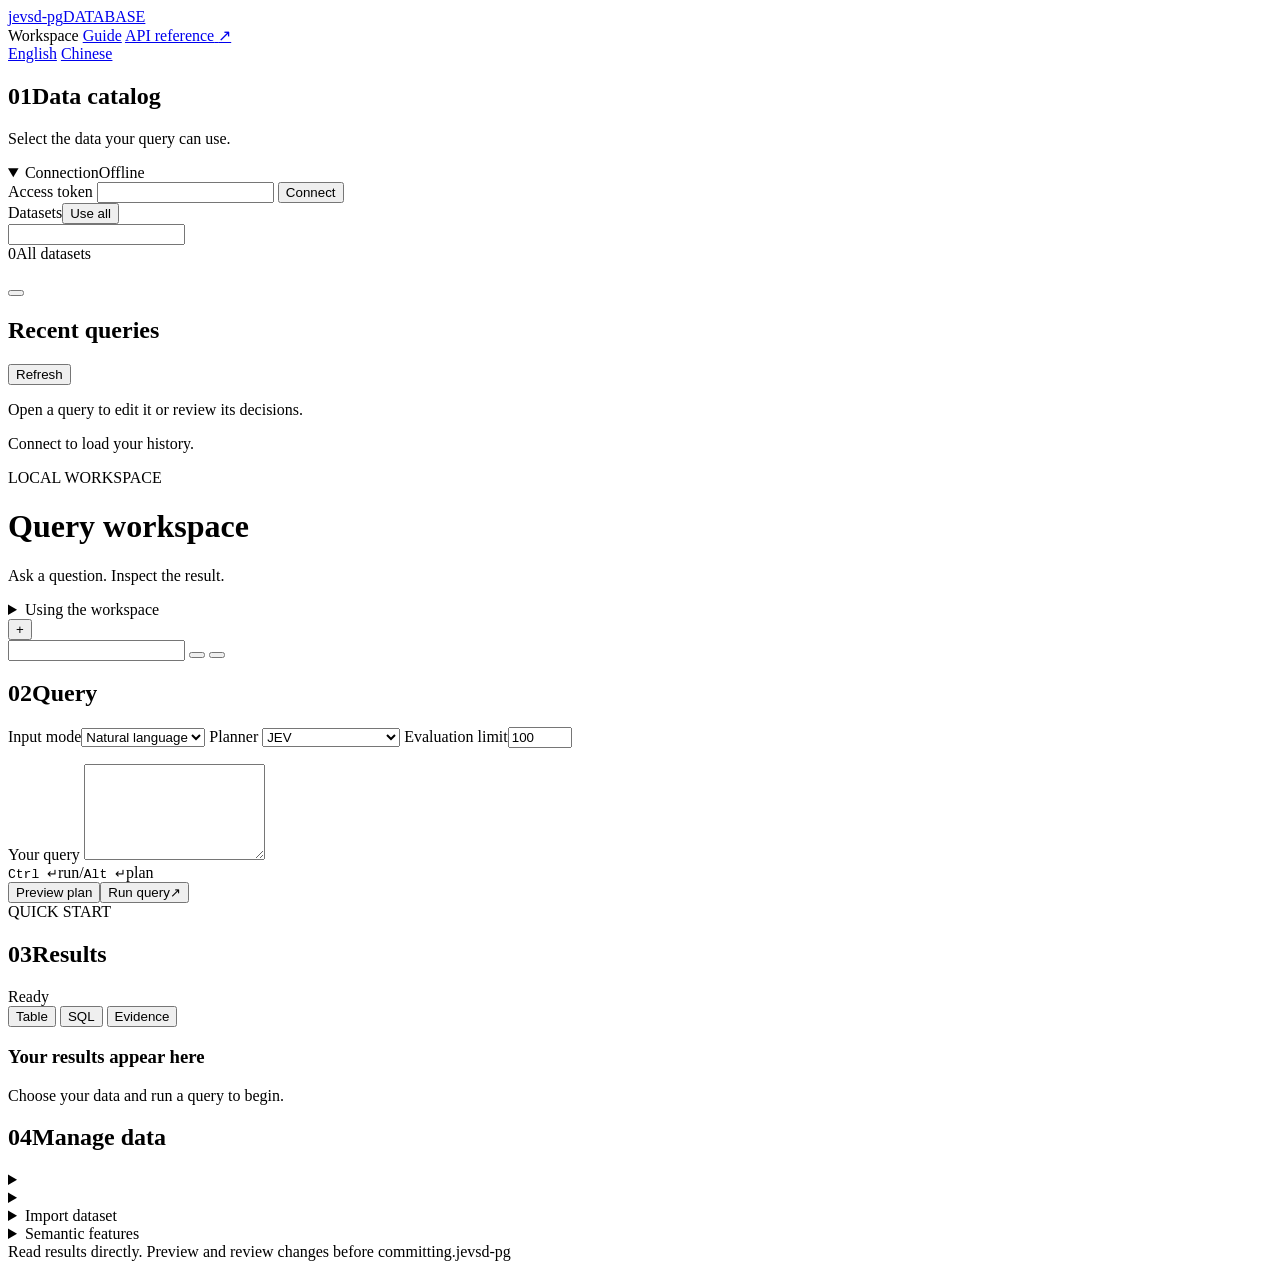
==== commit f74b36c3: "Add background query controls and recoverable workspace submissions" ====
--- a/sdd/web/explore.html
+++ b/sdd/web/explore.html
@@ -3,8 +3,9 @@
   <head>
     <meta charset="utf-8" />
     <meta name="viewport" content="width=device-width,initial-scale=1" />
-    <title>jev4pg · Database workspace</title>
+    <title>jevsd-pg · Database workspace</title>
     <link rel="stylesheet" href="/ask-assets/explore.css" />
+    <link rel="stylesheet" href="/ask-assets/workspace.css" />
     <script src="/ask-assets/locales.js" defer></script>
     <script src="/ask-assets/explore.js" defer></script>
     <script src="/ask-assets/features.js" defer></script>
@@ -12,14 +13,19 @@
     <script src="/ask-assets/planning.js" defer></script>
     <script src="/ask-assets/history.js" defer></script>
     <script src="/ask-assets/text-import.js" defer></script>
+    <script src="/ask-assets/result-grid.js" defer></script>
+    <script src="/ask-assets/workspace.js" defer></script>
+    <script src="/ask-assets/query-jobs.js" defer></script>
+    <script src="/ask-assets/csv-import.js" defer></script>
+    <script src="/ask-assets/table-view.js" defer></script>
   </head>
   <body>
     <header class="topbar">
-      <a id="brand-home" class="brand" href="/ask" aria-label="jev4pg">
+      <a id="brand-home" class="brand" href="/ask" aria-label="jevsd-pg">
         <span class="mark" aria-hidden="true"
           ><i></i><i></i><i></i><i></i><i></i><i></i><i></i><i></i><i></i
         ></span>
-        <span class="brand-name">jev4pg</span
+        <span class="brand-name">jevsd-pg</span
         ><span class="brand-label" data-i18n="brand">DATABASE</span>
       </a>
       <nav class="topnav" data-i18n-aria-label="workspace">
@@ -61,12 +67,20 @@
           <label for="datasets" data-i18n="datasets">Datasets</label
           ><button id="all-datasets" class="text-button" data-i18n="allDatasets">Use all</button>
         </div>
-        <select id="datasets" multiple size="7" data-i18n-aria-label="datasets"></select>
+        <input
+          id="catalog-search"
+          type="search"
+          data-i18n-placeholder="findTables"
+          data-i18n-aria-label="findTables"
+        />
+        <select id="datasets" multiple hidden data-i18n-aria-label="datasets"></select>
+        <div id="catalog-browser" class="catalog-browser"></div>
         <div class="catalog-meta">
           <span id="catalog-count">0</span><span id="scope" data-i18n="scopeAll">All datasets</span>
         </div>
-        <p class="hint" data-i18n="datasetHint">Select multiple with Ctrl or Command.</p>
-        <details class="schema-disclosure">
+        <p class="hint" data-i18n="catalogBrowseHint"></p>
+        <button id="open-csv" type="button" class="secondary" data-i18n="csvTitle"></button>
+        <details class="schema-disclosure" hidden>
           <summary data-i18n="columns">Columns & relationships</summary>
           <pre id="schema" data-i18n="catalogDisconnected">Connect to load your datasets.</pre>
         </details>
@@ -162,6 +176,29 @@
           <p class="hint" data-i18n="guideStatesBody"></p>
         </details>
         <form id="query-form" class="query-panel">
+          <div class="query-documents">
+            <div id="query-tabs" data-i18n-aria-label="queryTabs"></div>
+            <button id="new-query-tab" type="button" class="text-button" data-i18n-title="newQuery">
+              +
+            </button>
+          </div>
+          <div class="document-actions">
+            <input id="query-name" maxlength="80" data-i18n-aria-label="queryName" />
+            <span id="draft-status" class="hint" role="status"></span>
+            <button
+              id="open-sql-file"
+              type="button"
+              class="text-button"
+              data-i18n="openSql"
+            ></button>
+            <button
+              id="save-sql-file"
+              type="button"
+              class="text-button"
+              data-i18n="saveSql"
+            ></button>
+            <input id="sql-file" type="file" accept=".sql,.txt,text/plain" hidden />
+          </div>
           <div class="query-toolbar">
             <h2 class="section-label">
               <span class="index">02</span><span data-i18n="query">Query</span>
@@ -174,11 +211,13 @@
                   <option value="sql">SQL</option>
                 </select></label
               >
-              <label><span class="sr-only" data-i18n="plannerMode">Planner</span>
+              <label
+                ><span class="sr-only" data-i18n="plannerMode">Planner</span>
                 <select id="planner-mode" aria-label="Planner" data-i18n-aria-label="plannerMode">
                   <option value="jev" data-i18n="jevMode">JEV</option>
                   <option value="hybrid" data-i18n="hybridMode">Hybrid · LLM + JEV</option>
-                </select></label>
+                </select></label
+              >
               <label for="budget" data-i18n-title="budgetHint"
                 ><span data-i18n="budget">Evaluation limit</span
                 ><input id="budget" type="number" min="0" max="1000" value="100"
@@ -190,7 +229,7 @@
             <label class="sr-only" for="question" data-i18n="question">Your query</label>
             <textarea
               id="question"
-              rows="3"
+              rows="6"
               maxlength="30000"
               spellcheck="false"
               data-i18n-placeholder="questionPlaceholder"
@@ -204,6 +243,15 @@
               ><span data-i18n="planShortcut">plan</span></span
             >
             <div class="button-group">
+              <button
+                type="button"
+                id="run-background"
+                class="secondary"
+                data-i18n="runBackground"
+                hidden
+              >
+                Run in background
+              </button>
               <button type="button" id="preview" class="secondary" data-i18n="plan">
                 Preview plan</button
               ><button type="submit" id="run">
@@ -212,6 +260,34 @@
             </div>
           </div>
         </form>
+        <section id="background-job" class="background-job" aria-labelledby="job-heading" hidden>
+          <div class="job-heading">
+            <h2 id="job-heading" data-i18n="backgroundQuery">Background query</h2>
+            <span id="job-state" role="status"></span>
+          </div>
+          <p id="job-query" class="job-query"></p>
+          <p id="job-message" class="hint" role="status"></p>
+          <div class="button-group">
+            <button type="button" id="job-open" data-i18n="openJobResult" hidden>
+              Open result
+            </button>
+            <button type="button" id="job-cancel" class="secondary" data-i18n="cancelJob" hidden>
+              Cancel query
+            </button>
+            <button
+              type="button"
+              id="job-retry"
+              class="secondary"
+              data-i18n="retrySubmission"
+              hidden
+            >
+              Retry submission
+            </button>
+            <button type="button" id="job-refresh" class="text-button" data-i18n="historyRefresh">
+              Refresh
+            </button>
+          </div>
+        </section>
         <div class="examples" id="examples"><span data-i18n="examples">QUICK START</span></div>
         <section id="output" class="output" aria-live="polite">
           <div class="output-heading">
@@ -299,7 +375,42 @@
               <p data-i18n="emptyHint">Choose your data and run a query to begin.</p>
             </div>
             <p id="answer"></p>
+            <div id="result-tools" class="result-tools" hidden>
+              <input
+                id="result-filter"
+                type="search"
+                data-i18n-placeholder="filterResults"
+                data-i18n-aria-label="filterResults"
+              />
+              <button
+                id="export-csv"
+                type="button"
+                class="secondary"
+                data-i18n="exportCsv"
+              ></button>
+              <button
+                id="export-json"
+                type="button"
+                class="text-button"
+                data-i18n="exportJson"
+              ></button>
+            </div>
             <div id="table"></div>
+            <div id="result-pages" class="result-pages" hidden>
+              <span id="result-range" role="status"></span>
+              <button
+                id="result-prev"
+                type="button"
+                class="text-button"
+                data-i18n="previousPage"
+              ></button>
+              <button
+                id="result-next"
+                type="button"
+                class="text-button"
+                data-i18n="nextPage"
+              ></button>
+            </div>
           </div>
           <div
             id="panel-sql"
@@ -340,20 +451,85 @@
           <span class="index">04</span><span data-i18n="dataTools">Manage data</span>
         </h2>
         <div class="tools">
+          <details id="csv-panel" class="tool">
+            <summary data-i18n="csvTitle"></summary>
+            <div class="tool-body">
+              <p data-i18n="csvHint"></p>
+              <label for="csv-file" data-i18n="csvFile"></label>
+              <input
+                id="csv-file"
+                type="file"
+                accept=".csv,.tsv,text/csv,text/tab-separated-values"
+              />
+              <div class="csv-settings">
+                <label
+                  ><span data-i18n="csvName"></span><input id="csv-name" maxlength="120"
+                /></label>
+                <label
+                  ><span data-i18n="csvDelimiter"></span
+                  ><select id="csv-delimiter">
+                    <option value="auto" data-i18n="detectDelimiter"></option>
+                    <option value="," data-i18n="commaDelimiter"></option>
+                    <option value=";" data-i18n="semicolonDelimiter"></option>
+                    <option value="tab" data-i18n="tabDelimiter"></option>
+                    <option value="|" data-i18n="pipeDelimiter"></option></select
+                ></label>
+              </div>
+              <label class="inline-check"
+                ><input id="csv-null" type="checkbox" checked /><span data-i18n="csvNull"></span
+              ></label>
+              <div id="csv-columns" class="csv-columns"></div>
+              <div id="csv-sample" class="csv-sample"></div>
+              <p id="csv-status" role="status"></p>
+              <div class="actions">
+                <button
+                  id="csv-preview"
+                  type="button"
+                  class="secondary"
+                  data-i18n="csvPreview"
+                ></button>
+                <button id="csv-create" type="button" disabled data-i18n="csvCreate"></button>
+              </div>
+            </div>
+          </details>
           <details id="text-import-panel" class="tool">
             <summary data-extract-label="title"></summary>
             <div class="tool-body">
               <p data-extract-label="hint"></p>
               <fieldset id="extract-definition">
-                <label for="extract-destination" data-extract-label="destination"></label><select id="extract-destination"></select>
-                <label for="extract-dataset-name" data-extract-label="name"></label><input id="extract-dataset-name" maxlength="120" />
-                <label for="extract-row" data-extract-label="row"></label><textarea id="extract-row" rows="2" maxlength="4000"></textarea>
-                <label for="extract-mode" data-extract-label="mode"></label><select id="extract-mode"></select>
-                <h3 data-extract-label="columns"></h3><div id="extract-columns"></div>
-                <button id="extract-add-column" type="button" class="secondary" data-extract-label="add"></button>
-                <label for="extract-source" data-extract-label="source"></label><textarea id="extract-source" rows="8" spellcheck="false"></textarea>
-                <div class="actions"><button id="extract-file-button" type="button" class="secondary" data-extract-label="file"></button><span id="extract-file-name"></span></div><input id="extract-file" type="file" accept=".txt,text/plain" hidden />
-                <label class="extract-check"><input id="extract-automatic" type="checkbox" /><span data-extract-label="automatic"></span></label>
+                <label for="extract-destination" data-extract-label="destination"></label
+                ><select id="extract-destination"></select>
+                <label for="extract-dataset-name" data-extract-label="name"></label
+                ><input id="extract-dataset-name" maxlength="120" />
+                <label for="extract-row" data-extract-label="row"></label
+                ><textarea id="extract-row" rows="2" maxlength="4000"></textarea>
+                <label for="extract-mode" data-extract-label="mode"></label
+                ><select id="extract-mode"></select>
+                <h3 data-extract-label="columns"></h3>
+                <div id="extract-columns"></div>
+                <button
+                  id="extract-add-column"
+                  type="button"
+                  class="secondary"
+                  data-extract-label="add"
+                ></button>
+                <label for="extract-source" data-extract-label="source"></label
+                ><textarea id="extract-source" rows="8" spellcheck="false"></textarea>
+                <div class="actions">
+                  <button
+                    id="extract-file-button"
+                    type="button"
+                    class="secondary"
+                    data-extract-label="file"
+                  ></button
+                  ><span id="extract-file-name"></span>
+                </div>
+                <input id="extract-file" type="file" accept=".txt,text/plain" hidden />
+                <label class="extract-check"
+                  ><input id="extract-automatic" type="checkbox" /><span
+                    data-extract-label="automatic"
+                  ></span
+                ></label>
                 <button id="extract-run" type="button" data-extract-label="run"></button>
               </fieldset>
               <p id="extract-status" role="status" aria-live="polite"></p>
@@ -430,9 +606,64 @@
         <footer>
           <span data-i18n="footer"
             >Read results directly. Preview and review changes before committing.</span
-          ><span class="footer-mark" aria-hidden="true">jev4pg</span>
+          ><span class="footer-mark" aria-hidden="true">jevsd-pg</span>
         </footer>
       </main>
     </div>
+    <dialog id="cell-dialog" class="cell-dialog">
+      <div class="sidebar-heading">
+        <h2 id="cell-title"></h2>
+        <button id="cell-close" type="button" class="text-button" data-i18n="closeCell"></button>
+      </div>
+      <p id="cell-kind" class="hint"></p>
+      <textarea id="cell-value" rows="12" readonly></textarea>
+      <button id="cell-copy" type="button" class="secondary" data-i18n="copyCell"></button>
+    </dialog>
+    <dialog id="table-browser" class="table-browser-dialog" aria-labelledby="browse-title">
+      <div class="browse-heading">
+        <h2 id="browse-title"></h2>
+        <button id="browse-close" type="button" class="secondary" data-i18n="closeCell"></button>
+      </div>
+      <p class="hint" data-i18n="liveBrowseHint"></p>
+      <form id="browse-filter-form" class="browse-filters">
+        <label
+          ><span data-i18n="filterColumn"></span
+          ><select id="browse-column"></select
+        ></label>
+        <label
+          ><span data-i18n="filterOperator"></span
+          ><select id="browse-op">
+            <option value="eq">=</option>
+            <option value="ne">≠</option>
+            <option value="gte">≥</option>
+            <option value="lte">≤</option>
+            <option value="prefix" data-i18n="prefixFilter"></option>
+            <option value="is_null">IS NULL</option>
+            <option value="not_null">IS NOT NULL</option>
+          </select></label
+        >
+        <label
+          ><span data-i18n="filterValue"></span><input id="browse-value" maxlength="4000"
+        /></label>
+        <button type="submit" data-i18n="applyFilter"></button>
+        <button id="browse-reset" type="button" class="secondary" data-i18n="resetFilter"></button>
+      </form>
+      <details class="browse-projection">
+        <summary data-i18n="chooseColumns"></summary>
+        <div id="browse-columns"></div>
+      </details>
+      <p id="browse-status" class="hint" role="status"></p>
+      <div id="browse-grid" class="browse-grid"></div>
+      <div class="browse-footer">
+        <button id="browse-prev" type="button" class="secondary" data-i18n="previousPage"></button
+        ><button id="browse-next" type="button" class="secondary" data-i18n="nextPage"></button
+        ><button
+          id="browse-export"
+          type="button"
+          class="text-button"
+          data-i18n="exportPage"
+        ></button>
+      </div>
+    </dialog>
   </body>
 </html>
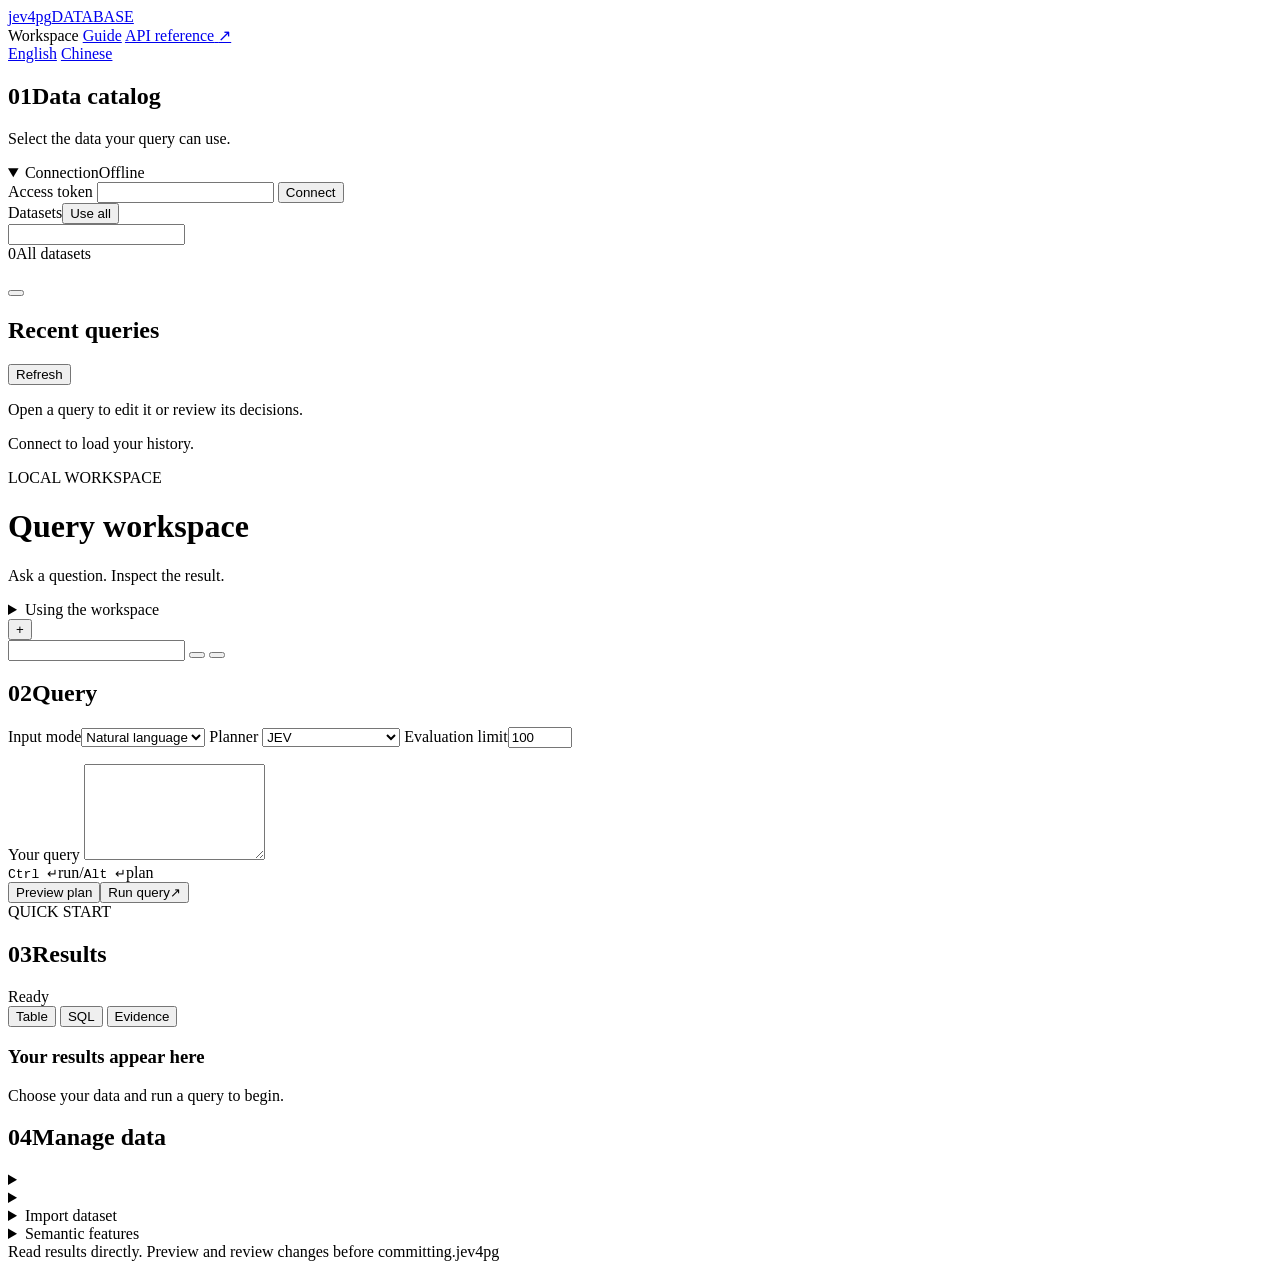
==== commit 3e15b836: "Synchronize published jev4pg branding and introduction" ====
--- a/sdd/web/explore.html
+++ b/sdd/web/explore.html
@@ -3,7 +3,7 @@
   <head>
     <meta charset="utf-8" />
     <meta name="viewport" content="width=device-width,initial-scale=1" />
-    <title>jevsd-pg · Database workspace</title>
+    <title>jev4pg · Database workspace</title>
     <link rel="stylesheet" href="/ask-assets/explore.css" />
     <link rel="stylesheet" href="/ask-assets/workspace.css" />
     <script src="/ask-assets/locales.js" defer></script>
@@ -21,11 +21,11 @@
   </head>
   <body>
     <header class="topbar">
-      <a id="brand-home" class="brand" href="/ask" aria-label="jevsd-pg">
+      <a id="brand-home" class="brand" href="/ask" aria-label="jev4pg">
         <span class="mark" aria-hidden="true"
           ><i></i><i></i><i></i><i></i><i></i><i></i><i></i><i></i><i></i
         ></span>
-        <span class="brand-name">jevsd-pg</span
+        <span class="brand-name">jev4pg</span
         ><span class="brand-label" data-i18n="brand">DATABASE</span>
       </a>
       <nav class="topnav" data-i18n-aria-label="workspace">
@@ -606,7 +606,7 @@
         <footer>
           <span data-i18n="footer"
             >Read results directly. Preview and review changes before committing.</span
-          ><span class="footer-mark" aria-hidden="true">jevsd-pg</span>
+          ><span class="footer-mark" aria-hidden="true">jev4pg</span>
         </footer>
       </main>
     </div>
